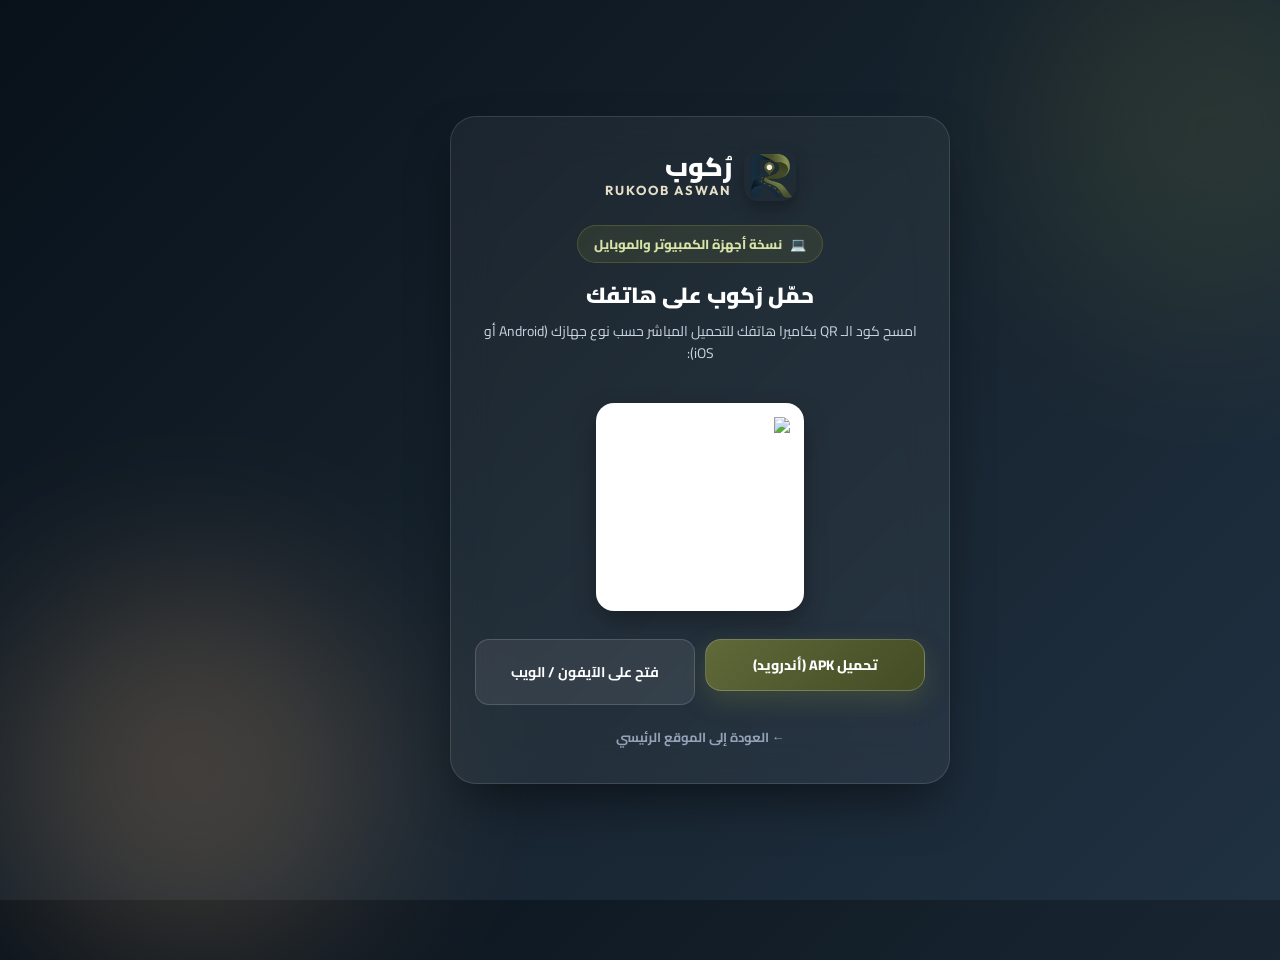
==== download.html @ 1cd8a0e7 "feat: Add smart QR code download and direct APK/iOS routing" ====
﻿<!DOCTYPE html>
<html lang="ar" dir="rtl">
<head>
  <meta charset="UTF-8" />
  <meta name="viewport" content="width=device-width, initial-scale=1.0" />
  <title>تحميل تطبيق رُكوب | RUKOOB Download</title>
  <meta name="description" content="حمّل تطبيق رُكوب (RUKOOB) لهواتف أندرويد وآيفون - منصة النقل الذكي الأولى في أسوان." />
  <link rel="icon" type="image/png" href="assets/rukoob-logo.png" />
  <link rel="apple-touch-icon" href="assets/rukoob-logo.png" />
  <link rel="preconnect" href="https://fonts.googleapis.com">
  <link rel="preconnect" href="https://fonts.gstatic.com" crossorigin>
  <link href="https://fonts.googleapis.com/css2?family=Cairo:wght@400;600;700;800;900&family=Outfit:wght@400;600;700;800&display=swap" rel="stylesheet">
  
  <style>
    :root {
      --primary: #5f6939;
      --primary-dark: #434c24;
      --primary-light: #7b8849;
      --navy: #16222d;
      --dark-navy: #08111a;
      --cream: #f7f3ea;
      --surface: #ffffff;
      --text-main: #16222d;
      --text-muted: #64748b;
      --border: #e2e8f0;
      --gold: #d4a373;
      --gold-light: #e4dec8;
      --radius: 18px;
    }

    * {
      box-sizing: border-box;
      margin: 0;
      padding: 0;
    }

    body {
      font-family: 'Cairo', -apple-system, BlinkMacSystemFont, 'Segoe UI', Roboto, sans-serif;
      background: linear-gradient(135deg, #08111a 0%, #16222d 50%, #203142 100%);
      color: #ffffff;
      min-height: 100vh;
      display: flex;
      flex-direction: column;
      align-items: center;
      justify-content: center;
      padding: 20px 16px;
      position: relative;
      overflow-x: hidden;
    }

    /* Ambient background glows */
    .bg-glow {
      position: absolute;
      width: 380px;
      height: 380px;
      border-radius: 50%;
      filter: blur(90px);
      opacity: 0.25;
      pointer-events: none;
      z-index: 0;
    }
    .glow-1 { top: -60px; right: -60px; background: #5f6939; }
    .glow-2 { bottom: -60px; left: -60px; background: #d4a373; }

    .download-card {
      position: relative;
      z-index: 1;
      width: 100%;
      max-width: 500px;
      background: rgba(255, 255, 255, 0.05);
      backdrop-filter: blur(20px);
      -webkit-backdrop-filter: blur(20px);
      border: 1px solid rgba(255, 255, 255, 0.12);
      border-radius: 26px;
      padding: 32px 24px;
      box-shadow: 0 25px 50px -12px rgba(0, 0, 0, 0.5);
      text-align: center;
    }

    .brand-header {
      display: flex;
      align-items: center;
      justify-content: center;
      gap: 12px;
      margin-bottom: 24px;
    }

    .brand-logo-img {
      width: 52px;
      height: 52px;
      border-radius: 14px;
      box-shadow: 0 8px 16px rgba(0, 0, 0, 0.25);
    }

    .brand-text h1 {
      font-size: 26px;
      font-weight: 900;
      color: #ffffff;
      line-height: 1.1;
      text-align: right;
    }

    .brand-text span {
      font-family: 'Outfit', sans-serif;
      font-size: 13px;
      font-weight: 700;
      letter-spacing: 2px;
      color: var(--gold-light);
      display: block;
      text-align: right;
    }

    /* Badge */
    .os-badge {
      display: inline-flex;
      align-items: center;
      gap: 8px;
      background: rgba(95, 105, 57, 0.25);
      border: 1px solid rgba(95, 105, 57, 0.6);
      color: #d8e4a7;
      padding: 6px 16px;
      border-radius: 999px;
      font-size: 13px;
      font-weight: 800;
      margin-bottom: 18px;
    }

    .status-title {
      font-size: 22px;
      font-weight: 900;
      color: #ffffff;
      margin-bottom: 10px;
      line-height: 1.3;
    }

    .status-desc {
      font-size: 14px;
      color: #cbd5e1;
      line-height: 1.6;
      margin-bottom: 24px;
    }

    /* Buttons */
    .btn-main-download {
      display: flex;
      align-items: center;
      justify-content: center;
      gap: 10px;
      width: 100%;
      background: linear-gradient(135deg, #5f6939 0%, #434c24 100%);
      color: #ffffff;
      text-decoration: none;
      font-size: 17px;
      font-weight: 800;
      padding: 16px 20px;
      border-radius: 16px;
      border: 1px solid rgba(255, 255, 255, 0.2);
      box-shadow: 0 10px 24px rgba(95, 105, 57, 0.4);
      cursor: pointer;
      transition: all 0.2s ease;
      margin-bottom: 14px;
    }

    .btn-main-download:hover, .btn-main-download:active {
      transform: translateY(-2px);
      box-shadow: 0 14px 28px rgba(95, 105, 57, 0.55);
      background: linear-gradient(135deg, #6e7a42 0%, #4f5a2b 100%);
    }

    .btn-secondary {
      display: flex;
      align-items: center;
      justify-content: center;
      gap: 8px;
      width: 100%;
      background: rgba(255, 255, 255, 0.08);
      color: #ffffff;
      text-decoration: none;
      font-size: 14px;
      font-weight: 700;
      padding: 12px 18px;
      border-radius: 14px;
      border: 1px solid rgba(255, 255, 255, 0.15);
      transition: all 0.2s ease;
      margin-bottom: 18px;
    }

    .btn-secondary:hover {
      background: rgba(255, 255, 255, 0.15);
    }

    /* Installation Steps Box */
    .guide-box {
      background: rgba(0, 0, 0, 0.25);
      border: 1px solid rgba(255, 255, 255, 0.08);
      border-radius: 18px;
      padding: 18px;
      text-align: right;
      margin-top: 18px;
    }

    .guide-title {
      font-size: 14px;
      font-weight: 800;
      color: var(--gold-light);
      margin-bottom: 12px;
      display: flex;
      align-items: center;
      gap: 6px;
    }

    .guide-step {
      display: flex;
      align-items: flex-start;
      gap: 10px;
      margin-bottom: 10px;
      font-size: 13px;
      color: #e2e8f0;
      line-height: 1.5;
    }

    .guide-step:last-child {
      margin-bottom: 0;
    }

    .step-num {
      background: var(--primary);
      color: #ffffff;
      width: 22px;
      height: 22px;
      border-radius: 50%;
      display: flex;
      align-items: center;
      justify-content: center;
      font-size: 12px;
      font-weight: 800;
      flex-shrink: 0;
      margin-top: 2px;
    }

    /* Pulse animation for downloading */
    .pulse-icon {
      animation: bouncePulse 1.8s infinite ease-in-out;
    }

    @keyframes bouncePulse {
      0%, 100% { transform: translateY(0); }
      50% { transform: translateY(6px); }
    }

    /* Desktop QR Container */
    .qr-desktop-wrap {
      background: #ffffff;
      padding: 14px;
      border-radius: 18px;
      display: inline-block;
      margin: 14px auto;
      box-shadow: 0 10px 25px rgba(0, 0, 0, 0.3);
    }

    .qr-desktop-wrap img {
      width: 180px;
      height: 180px;
      display: block;
      border-radius: 8px;
    }

    .back-home {
      display: inline-block;
      margin-top: 20px;
      color: #94a3b8;
      text-decoration: none;
      font-size: 13px;
      font-weight: 700;
      transition: color 0.2s;
    }
    .back-home:hover {
      color: #ffffff;
    }
  </style>
</head>
<body>
  <div class="bg-glow glow-1"></div>
  <div class="bg-glow glow-2"></div>

  <div class="download-card">
    <!-- Brand Header -->
    <div class="brand-header">
      <img src="assets/rukoob-logo.png" alt="شعار رُكوب RUKOOB" class="brand-logo-img" />
      <div class="brand-text">
        <h1>رُكوب</h1>
        <span>RUKOOB ASWAN</span>
      </div>
    </div>

    <!-- Dynamic Container based on OS -->
    <div id="dynamicContent">
      <div class="os-badge">
        <span class="pulse-icon">⏳</span>
        <span>جاري تهيئة التحميل...</span>
      </div>
      <h2 class="status-title">تحميل تطبيق رُكوب</h2>
      <p class="status-desc">يرجى الانتظار ثوانٍ قليلة لتحديد أنسب نسخة لهاتفك...</p>
    </div>

    <a href="index.html" class="back-home">← العودة إلى الموقع الرئيسي</a>
  </div>

  <script>
    (function() {
      function detectDevice() {
        const urlParams = new URLSearchParams(window.location.search);
        const forceOS = urlParams.get('os');
        if (forceOS === 'android') return 'android';
        if (forceOS === 'ios') return 'ios';

        const ua = navigator.userAgent || navigator.vendor || window.opera || '';
        if (/android/i.test(ua)) return 'android';
        if (/iPad|iPhone|iPod/.test(ua) && !window.MSStream) return 'ios';
        return 'desktop';
      }

      const os = detectDevice();
      const container = document.getElementById('dynamicContent');
      const apkUrl = 'assets/app-release.apk';
      const webAppUrl = 'app/index.html';

      if (os === 'android') {
        container.innerHTML = `
          <div class="os-badge">
            <span>🤖</span>
            <span>نسخة أندرويد (Android APK)</span>
          </div>
          <h2 class="status-title">جاري تحميل تطبيق رُكوب... 🚀</h2>
          <p class="status-desc">
            سيبدأ تنزيل ملف التطبيق (APK) تلقائياً على هاتفك الآن.
          </p>

          <a href="${apkUrl}" download="rukoob.apk" id="directDownloadBtn" class="btn-main-download">
            <svg class="pulse-icon" width="22" height="22" viewBox="0 0 24 24" fill="none" stroke="currentColor" stroke-width="2.5" stroke-linecap="round" stroke-linejoin="round">
              <path d="M12 3v13M6 11l6 6 6-6M4 20h16"/>
            </svg>
            <span>تحميل ملف APK الآن</span>
          </a>

          <a href="${webAppUrl}" class="btn-secondary">
            <span>أو تشغيل التطبيق الفوري (Web App) بدون تحميل ←</span>
          </a>

          <div class="guide-box">
            <div class="guide-title">
              <span>💡</span>
              <span>خطوات التثبيت السريع:</span>
            </div>
            <div class="guide-step">
              <span class="step-num">1</span>
              <span>افتح ملف <strong>rukoob.apk</strong> من قائمة التحميلات أو الإشعارات.</span>
            </div>
            <div class="guide-step">
              <span class="step-num">2</span>
              <span>إذا ظهر تنبيه الأمان، اضغط على <strong>"الإعدادات"</strong> ثم فعّل <strong>"السماح بتثبيت التطبيقات من هذا المصدر"</strong>.</span>
            </div>
            <div class="guide-step">
              <span class="step-num">3</span>
              <span>اضغط <strong>"تثبيت" (Install)</strong> وافتح التطبيق للانطلاق في أسوان!</span>
            </div>
          </div>
        `;

        // Trigger download automatically after 600ms
        setTimeout(() => {
          const dlLink = document.createElement('a');
          dlLink.href = apkUrl;
          dlLink.download = 'rukoob.apk';
          document.body.appendChild(dlLink);
          dlLink.click();
          document.body.removeChild(dlLink);
        }, 600);

      } else if (os === 'ios') {
        container.innerHTML = `
          <div class="os-badge">
            <span>🍏</span>
            <span>نسخة الآيفون (iOS)</span>
          </div>
          <h2 class="status-title">مرحباً بك في رُكوب على آيفون! ✨</h2>
          <p class="status-desc">
            تطبيق رُكوب متاح فورياً لهواتف آيفون بتقنية الويب المتقدمة (PWA) بدون الحاجة لانتظار المتجر.
          </p>

          <a href="${webAppUrl}" class="btn-main-download">
            <svg width="22" height="22" viewBox="0 0 24 24" fill="none" stroke="currentColor" stroke-width="2.5" stroke-linecap="round" stroke-linejoin="round">
              <path d="M18 13v6a2 2 0 0 1-2 2H5a2 2 0 0 1-2-2V8a2 2 0 0 1 2-2h6M15 3h6v6M10 14L21 3"/>
            </svg>
            <span>فتح تطبيق رُكوب الفوري الآن</span>
          </a>

          <div class="guide-box">
            <div class="guide-title">
              <span>📲</span>
              <span>لتثبيت التطبيق على شاشة الآيفون كأيقونة:</span>
            </div>
            <div class="guide-step">
              <span class="step-num">1</span>
              <span>افتح الرابط في متصفح <strong>Safari</strong>.</span>
            </div>
            <div class="guide-step">
              <span class="step-num">2</span>
              <span>اضغط على زر <strong>المشاركة (Share ⎋)</strong> أسفل الشاشة.</span>
            </div>
            <div class="guide-step">
              <span class="step-num">3</span>
              <span>مرر للأسفل واختر <strong>"إضافة إلى الشاشة الرئيسية" (Add to Home Screen ➕)</strong>.</span>
            </div>
            <div class="guide-step">
              <span class="step-num">4</span>
              <span>اضغط <strong>"إضافة" (Add)</strong> وسيصبح تطبيق رُكوب جاهزاً على شاشتك!</span>
            </div>
          </div>
        `;
      } else {
        // Desktop
        const qrTargetUrl = window.location.href;
        const qrApi = 'https://api.qrserver.com/v1/create-qr-code/?size=200x200&data=' + encodeURIComponent(qrTargetUrl) + '&color=16222d&bgcolor=ffffff&margin=1';

        container.innerHTML = `
          <div class="os-badge">
            <span>💻</span>
            <span>نسخة أجهزة الكمبيوتر والموبايل</span>
          </div>
          <h2 class="status-title">حمّل رُكوب على هاتفك</h2>
          <p class="status-desc">
            امسح كود الـ QR بكاميرا هاتفك للتحميل المباشر حسب نوع جهازك (Android أو iOS):
          </p>

          <div class="qr-desktop-wrap">
            <img src="${qrApi}" alt="QR Code تحميل رُكوب" />
          </div>

          <div style="display: flex; gap: 10px; margin-top: 14px;">
            <a href="${apkUrl}" download="rukoob.apk" class="btn-main-download" style="flex: 1; font-size: 14px; padding: 12px 10px;">
              <span>تحميل APK (أندرويد)</span>
            </a>
            <a href="${webAppUrl}" class="btn-secondary" style="flex: 1; font-size: 14px; padding: 12px 10px; margin-bottom: 0;">
              <span>فتح على الآيفون / الويب</span>
            </a>
          </div>
        `;
      }
    })();
  </script>
</body>
</html>
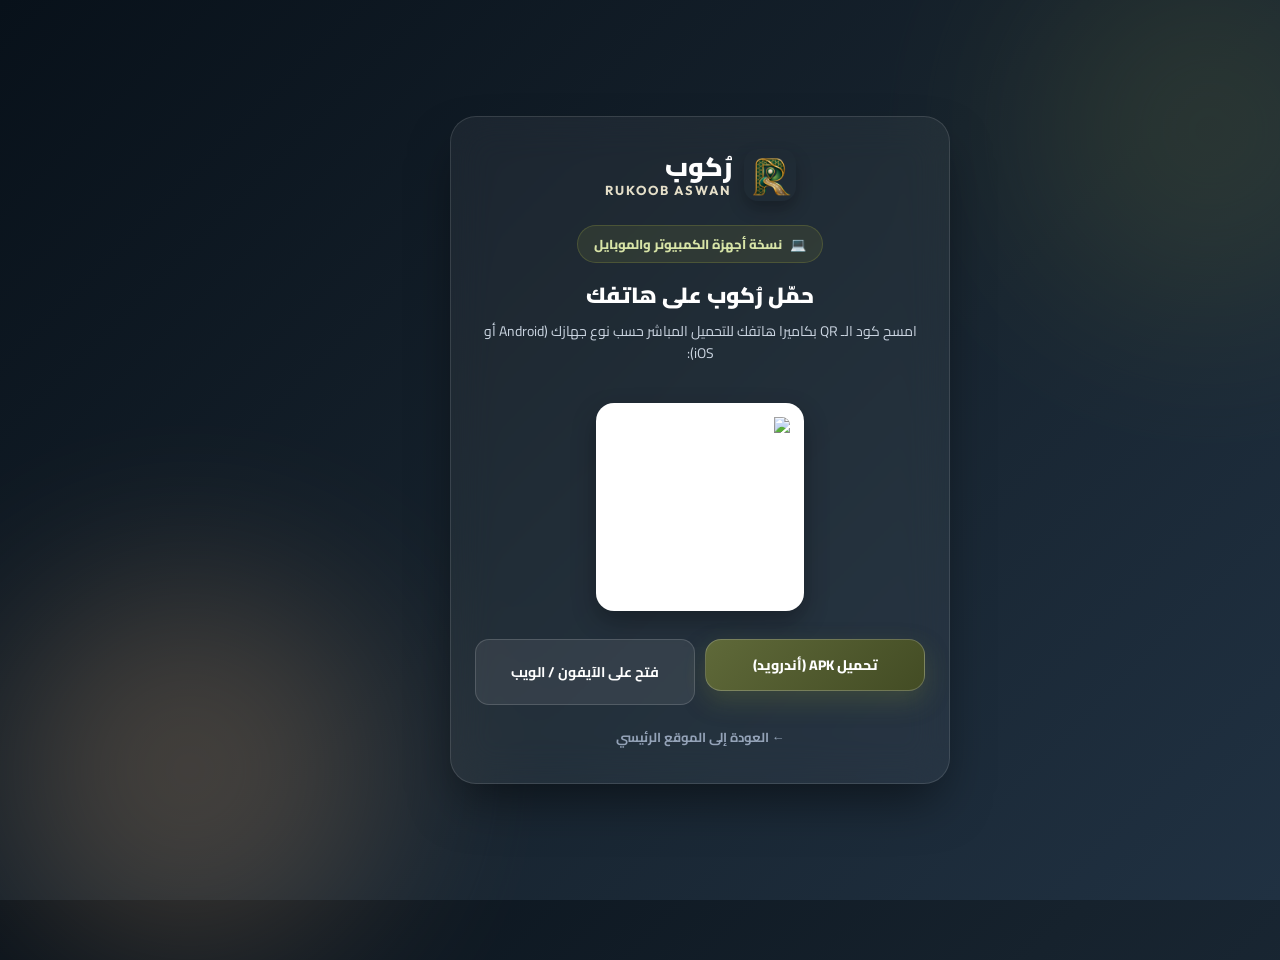
==== commit 84a926e9: "feat: add dedicated in-app update download mode preserving user data" ====
--- a/download.html
+++ b/download.html
@@ -320,12 +320,62 @@
         return 'desktop';
       }
 
+      const urlParams = new URLSearchParams(window.location.search);
+      const isUpdate = urlParams.get('update') === 'true' || urlParams.get('mode') === 'update';
       const os = detectDevice();
       const container = document.getElementById('dynamicContent');
       const apkUrl = 'assets/app-release.apk';
       const webAppUrl = 'app/index.html';
 
       if (os === 'android') {
+        if (isUpdate) {
+          container.innerHTML = `
+            <div class="os-badge" style="background: rgba(95, 105, 57, 0.35); border-color: #d4a373; color: #f7f3ea;">
+              <span class="pulse-icon">🚀</span>
+              <span>تحديث جديد متاح (Update v1.1.0)</span>
+            </div>
+            <h2 class="status-title">جاري تحميل تحديث تطبيق رُكوب... 🚀</h2>
+            <p class="status-desc" style="color: #e2e8f0; font-size: 14.5px;">
+              يتم الآن تنزيل ملف التحديث فقط لهاتفك. سيتم تثبيت التحديث مباشرة فوق تطبيقك الحالي مع الاحتفاظ بكافة بياناتك وحسابك دون الحاجة لحذف التطبيق.
+            </p>
+
+            <a href="${apkUrl}" download="rukoob-update.apk" id="directDownloadBtn" class="btn-main-download">
+              <svg class="pulse-icon" width="22" height="22" viewBox="0 0 24 24" fill="none" stroke="currentColor" stroke-width="2.5" stroke-linecap="round" stroke-linejoin="round">
+                <path d="M12 3v13M6 11l6 6 6-6M4 20h16"/>
+              </svg>
+              <span>تحميل التحديث الآن (تحديث فقط)</span>
+            </a>
+
+            <div class="guide-box">
+              <div class="guide-title">
+                <span>✨</span>
+                <span>خطوات تثبيت التحديث بسهولة:</span>
+              </div>
+              <div class="guide-step">
+                <span class="step-num">1</span>
+                <span>افتح ملف التحديث <strong>rukoob-update.apk</strong> من قائمة التحميلات أو شريط الإشعارات.</span>
+              </div>
+              <div class="guide-step">
+                <span class="step-num">2</span>
+                <span>اضغط <strong>"تحديث" (Update)</strong> عند ظهور نافذة التثبيت (سيتم التحديث مع الاحتفاظ بكافة بياناتك وحسابك).</span>
+              </div>
+              <div class="guide-step">
+                <span class="step-num">3</span>
+                <span>افتح التطبيق واستمتع بالميزات المحسنة ودقة الـ GPS الفائقة!</span>
+              </div>
+            </div>
+          `;
+
+          setTimeout(() => {
+            const dlLink = document.createElement('a');
+            dlLink.href = apkUrl;
+            dlLink.download = 'rukoob-update.apk';
+            document.body.appendChild(dlLink);
+            dlLink.click();
+            document.body.removeChild(dlLink);
+          }, 600);
+          return;
+        }
         container.innerHTML = `
           <div class="os-badge">
             <span>🤖</span>
